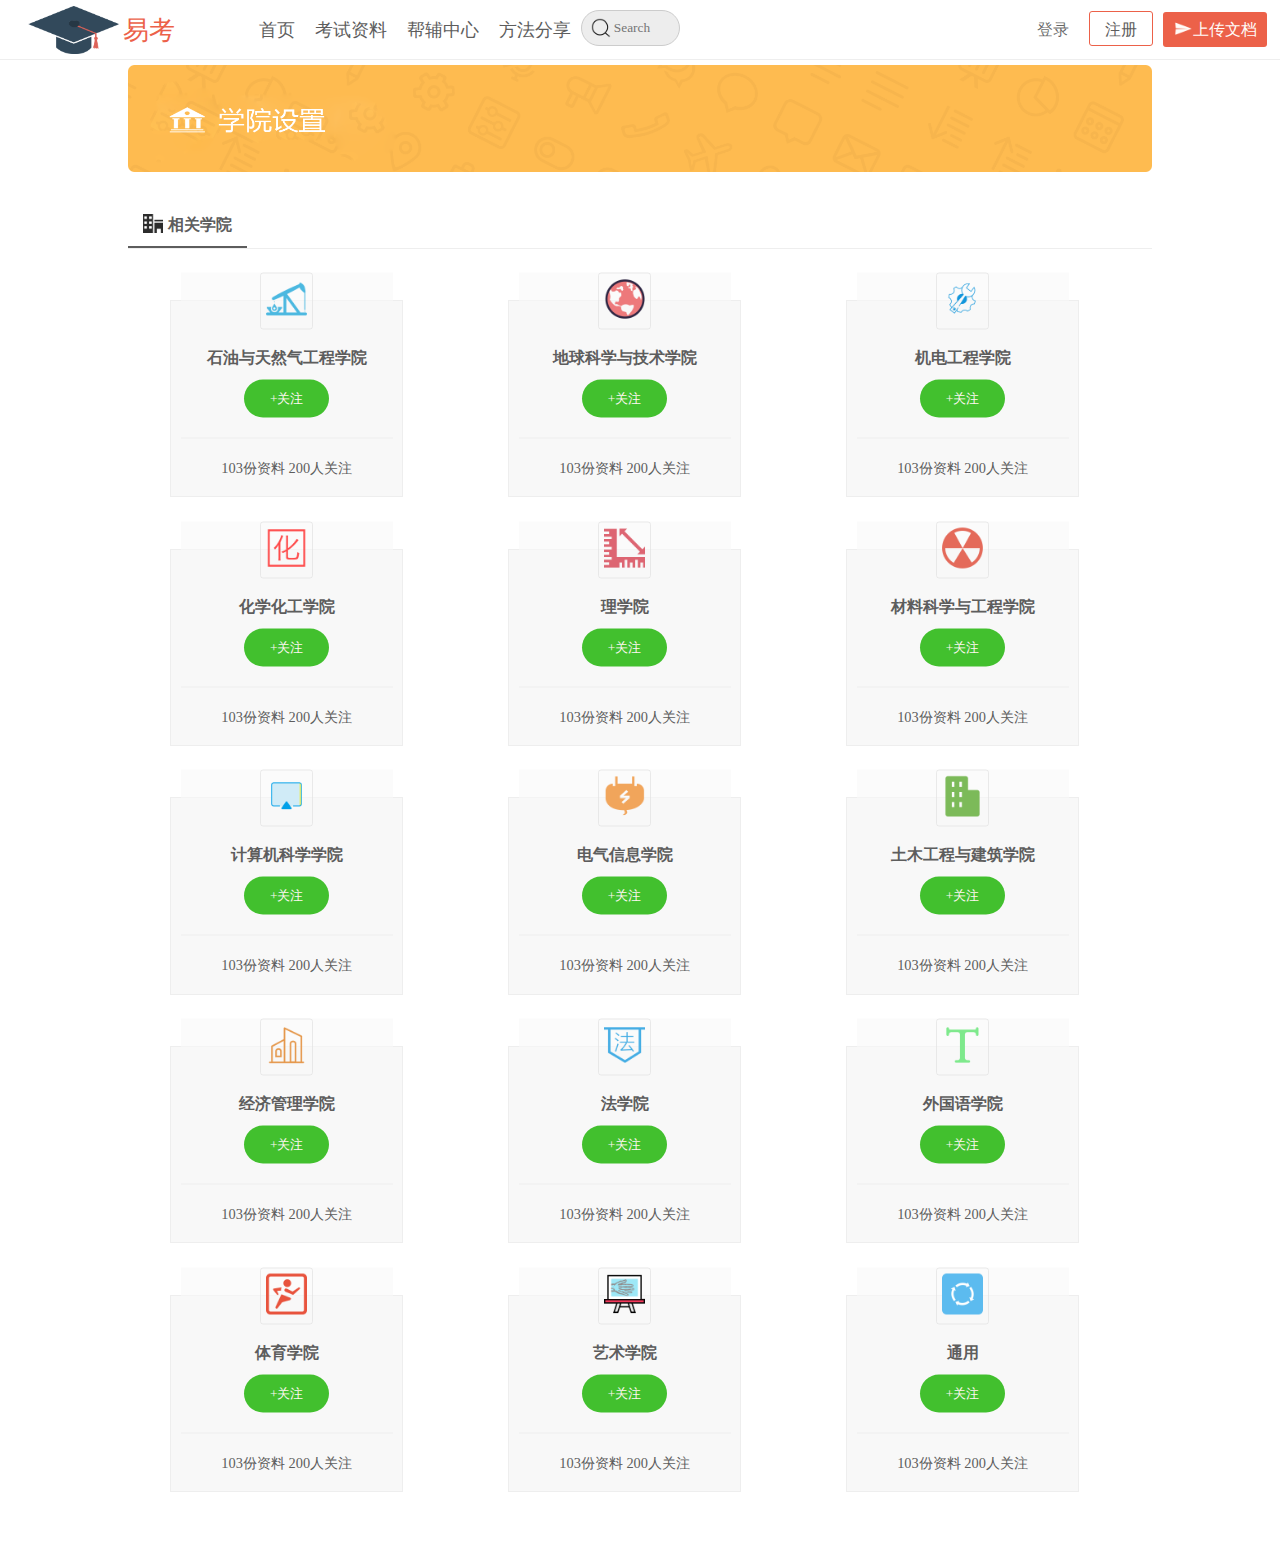
==== college.html @ b3647973 "易班轻应用设计大赛——易考" ====
<!DOCTYPE html>
<html lang="en">
<head>
    <meta charset="UTF-8">
    <title>易考——学院关注</title>
    <link type="text/css" rel="stylesheet" href="css/common.css"/>
    <link type="text/css" rel="stylesheet" href="css/college.css"/>
    <link rel="shortcut icon" href="img/logo.png">
</head>
<body>
    <header>
    <nav class="clearfloat">
        <ul>
            <li class="except"><a href="index.html"><img src="img/logo.png"/><span>易考</span></a></li>
            <li><a href="index.html">首页</a></li>
            <li><a href="college.html" target="_blank">考试资料</a></li>
            <li><a href="help.html" target="_blank">帮辅中心</a></li>
            <li><a href="share.html">方法分享</a></li>
            <li class="except" id="search">
                <form name="form1" action="" method="get">
                    <input class='searinput' type="search" placeholder="Search"/>
                </form>
            </li>
        </ul>
        <ul class="clearfloat">
            <li><a href="upload.html"><img src="img/hup.png"/>上传文档</a></li>
            <li><a href="#">注册</a></li>
            <li><a href="#">登录</a></li>
        </ul>

        <ul id="snav1" class="clearfloat">
            <li><a href="index.html"><img src="img/logo.png"/><span>易考</span></a></li>
            <li></li>
        </ul>
        <ul id="snav2">
            <li><a href="index.html">首页</a></li>
            <li><a href="college.html" target="_blank">考试资料</a></li>
            <li><a href="help.html" target="_blank">帮辅中心</a></li>
            <li><a href="share.html">方法分享</a></li>
            <li><a href="#">注册</a></li>
            <li><a href="#">登录</a></li>
            <li>
                <form name="form1" action="" method="get">
                    <input class='searinput' type="search" placeholder="Search"/>
                </form>
            </li>
        </ul>
    </nav>
</header>

    <main>
        <div id="maintitle">
            <img src="img/college.png"/>
        </div>
        <div id="maincontent">
            <div id="contnav">
                <img src="img/ld.png"/><span>相关学院</span>
            </div>
            <hr/>
            <div id="cont">
                <ul>
                    <li>
                       <ul>
                           <li><a href="#"><img src="img/sg.png"/></a></li>
                           <li><a href="#">石油与天然气工程学院</a></li>
                           <li><button>+关注</button></li>
                           <li>103份资料 200人关注</li>
                       </ul>
                    </li>
                    <li>
                        <ul>
                            <li><a href="#"><img src="img/dk.png"/></a></li>
                            <li><a href="#">地球科学与技术学院</a></li>
                            <li><button>+关注</button></li>
                            <li>103份资料 200人关注</li>
                        </ul>
                    </li>
                    <li class="except">
                        <ul>
                            <li><a href="#"><img src="img/jd.png"/></a></li>
                            <li><a href="#">机电工程学院</a></li>
                            <li><button>+关注</button></li>
                            <li>103份资料 200人关注</li>
                        </ul>
                    </li>
                    <li>
                        <ul>
                            <li><a href="#"><img src="img/hg.png"/></a></li>
                            <li><a href="#">化学化工学院</a></li>
                            <li><button>+关注</button></li>
                            <li>103份资料 200人关注</li>
                        </ul>
                    </li>
                    <li>
                        <ul>
                            <li><a href="#"><img src="img/lx.png"/></a></li>
                            <li><a href="#">理学院</a></li>
                            <li><button>+关注</button></li>
                            <li>103份资料 200人关注</li>
                        </ul>
                    </li>
                    <li class="except">
                        <ul>
                            <li><a href="#"><img src="img/cl.png"/></a></li>
                            <li><a href="#">材料科学与工程学院</a></li>
                            <li><button>+关注</button></li>
                            <li>103份资料 200人关注</li>
                        </ul>
                    </li>
                    <li>
                        <ul>
                            <li><a href="#"><img src="img/jk.png"/></a></li>
                            <li><a href="#">计算机科学学院</a></li>
                            <li><button>+关注</button></li>
                            <li>103份资料 200人关注</li>
                        </ul>
                     </li>
                    <li>
                        <ul>
                            <li><a href="#"><img src="img/dq.png"/></a></li>
                            <li><a href="#">电气信息学院</a></li>
                            <li><button>+关注</button></li>
                            <li>103份资料 200人关注</li>
                        </ul>
                    </li>
                    <li>
                        <ul>
                            <li><a href="#"><img src="img/tm.png"/></a></li>
                            <li><a href="#">土木工程与建筑学院</a></li>
                            <li><button>+关注</button></li>
                            <li>103份资料 200人关注</li>
                        </ul>
                    </li>
                    <li class="except">
                        <ul>
                            <li><a href="#"><img src="img/jg.png"/></a></li>
                            <li><a href="#">经济管理学院</a></li>
                            <li><button>+关注</button></li>
                            <li>103份资料 200人关注</li>
                        </ul>
                    </li>
                    <li>
                        <ul>
                            <li><a href="#"><img src="img/fx.png"/></a></li>
                            <li><a href="#">法学院</a></li>
                            <li><button>+关注</button></li>
                            <li>103份资料 200人关注</li>
                        </ul>
                    </li>
                    <li>
                        <ul>
                            <li><a href="#"><img src="img/wy.png"/></a></li>
                            <li><a href="#">外国语学院</a></li>
                            <li><button>+关注</button></li>
                            <li>103份资料 200人关注</li>
                        </ul>
                    </li>
                    <li class="except">
                        <ul>
                            <li><a href="#"><img src="img/ty.png"/></a></li>
                            <li><a href="#">体育学院</a></li>
                            <li><button>+关注</button></li>
                            <li>103份资料 200人关注</li>
                        </ul>
                    </li>
                    <li>
                        <ul>
                            <li><a href="#"><img src="img/ys.png"/></a></li>
                            <li><a href="#">艺术学院</a></li>
                            <li><button>+关注</button></li>
                            <li>103份资料 200人关注</li>
                        </ul>
                    </li>
                    <li class="except">
                        <ul>
                            <li><a href="#"><img src="img/pu.png"/></a></li>
                            <li><a href="#">通用</a></li>
                            <li><button>+关注</button></li>
                            <li>103份资料 200人关注</li>
                        </ul>
                     </li>
                </ul>
            </div>
        </div>
    </main>

    <script src='js/jquery-3.1.1.min.js'></script>
    <script src="js/common.js"></script>
</body>
</html>
---- css/common.css ----
@charset "utf-8";
html,body{
    min-width:800px;
}
*{
    padding:0;
    margin:0;
    -webkit-box-sizing: border-box;
    -moz-box-sizing: border-box;
    box-sizing: border-box;
    font-family: '微软雅黑';
    color: #5d5d5d;
}
.clearfloat:after{
    display: block;
    clear: both;
    content: '';
    visibility: hidden;
    height:0;
}
body{
    font-size:16px;
}
a{
    text-decoration: none;
    cursor: pointer;
}
ul{
    list-style: none;
}

/*整个布局*/
header,footer{
    width:100%;
}
main{
    width:80%;
    margin:0 auto 5vw  ;
}
header {
    position: fixed;
    top: 0;
    height: 60px;
    z-index: 100;
    background-color: #fff;
    border-bottom: 1px solid #eee;
}
form .searinput {
    background: #ededed url("../img/sear.png") no-repeat 9px center;
    background-size: 20px;
    border: 1px solid #ccc;
    padding: 9px 10px 9px 32px;
    width: 200px;
    -webkit-border-radius: 10em;
    -moz-border-radius: 10em;
    border-radius: 10em;
    outline: none;
}

@media screen and ( min-width: 860px) {
    /*header*/
   header{
       line-height: 60px;
   }
    nav ul:nth-child(3),nav>ul:nth-child(4){
        display: none;
    }
    nav ul li a {
        display: inline-block;
        padding-left: 10px;
        padding-right: 10px;
        font-size: 1.1em;
        color: #5d5d5d;
    }

    nav ul:first-child li a {
        height: 60px;
    }

    nav ul:first-child li:not(.except) a:hover {
        background-color: rgba(238, 238, 238, 0.5);
    }

    nav ul:first-child li {
        float: left;
    }

    nav ul:first-child li:first-child {
        margin-left: 1%;
        margin-right: 5%;
    }

    form .searinput {
        -webkit-appearance: textfield;
        -webkit-box-sizing: content-box;
    }

    .searinput::-webkit-search-decoration,
    .searinput::-webkit-search-decoration {
        display: none;
    }

    form .searinput {
        position: absolute;
        top: 10px;
        z-index: 100;
        width: 55px;
        transition: all .5s;
        -webkit-transition: all .5s;
        -moz-transition: all .5s;
        outline: none;
    }

    form .searinput:focus {
        width: 130px;
        background-color: #fff;
        border-color: #ecb48d;;
        -webkit-box-shadow: 0 0 5px rgb(255, 100, 80);
        -moz-box-shadow: 0 0 5px rgb(255, 100, 80);
        box-shadow: 0 0 5px rgb(255, 100, 80);
    }

    nav ul:nth-child(2) li {
        float: right;
    }

    nav ul:nth-child(2) li:first-child {
        margin-right: 1%;
    }

    nav ul li:first-child img {
        margin-bottom: 10px;
        width: 100px;
        vertical-align: middle;
    }

    nav ul li:first-child span {
        color: #ec6149;
        font-size: 1.5em;
    }

    nav ul:nth-child(2) li a {
        font-size: 1em;
    }

    nav ul:nth-child(2) li:not(last-child) a {
        display: inline-block;
        height: 35px;
        line-height: 35px;
        -webkit-border-radius: 3px;
        -moz-border-radius: 3px;
        border-radius: 3px;
    }

    nav ul:nth-child(2) li:first-child a {
        color: #fffcf9;
        background-color: #ec6149;
    }

    nav ul:nth-child(2) li:first-child a:hover {
        background-color: #ec4c38;
    }

    nav ul:nth-child(2) li:first-child a img {
        width: 20px;
        margin-top: 6px;

    }

    nav ul:nth-child(2) li:nth-child(2) a {
        border: 1px solid #ec6149;
        margin: 0 10px;
        padding: 0 15px;
    }

    nav ul:nth-child(2) li:nth-child(2) a:hover {
        border: 1px solid #ec4c38;
        background-color: #fff7f2;
    }

    nav ul:nth-child(2) li:last-child a {
        color: rgba(0, 0, 0, 0.6);
    }
}
@media screen and (max-width: 920px){
    main{
        width:95%;
    }
    nav ul:first-child li:first-child{
        margin-left:0;
        margin-right:0;
    }

}
@media screen and ( max-width: 860px) {
    header{
        width:100%;
    }
    nav>ul:first-child, nav > ul:nth-child(2) {
        display: none;
    }
    nav>ul:nth-child(3){
        width:100%;
        height:60px;
        line-height: 60px;

    }
    nav>ul:nth-child(3) li{
        float: left;
    }
    nav>ul:nth-child(3) li:first-child{
        margin-left: 1%;
    }
    nav >ul:nth-child(3) li:first-child a img{
        margin-bottom: 10px;
        width: 100px;
        vertical-align: middle;
    }
    nav>ul:nth-child(3) li:first-child a span{
        color: #ec6149;
        font-size: 1.5em;
    }
    nav>ul:nth-child(3) li:last-child{
        float: right;
        position: relative;
        top:15px;
        right:5%;
        width:31px;
        height:28px;
        background-color: #ec6149;
        -webkit-border-radius:3px;
        -moz-border-radius:3px;
        border-radius:3px;
        cursor: pointer;
    }
    nav>ul:nth-child(3) li:last-child:hover{
        background-color: #ec4a31;
        -webkit-box-shadow: 0 0 0 1px rgba(236, 74, 49, 0.22);
        -moz-box-shadow: 0 0 0 1px rgba(236, 74, 49, 0.22);
        box-shadow: 0 0 0 1px rgba(236, 74, 49, 0.22);
    }
    nav>ul:nth-child(3) li:last-child::after{
        content:'';
        position: absolute;
        width:15px;
        left:8px;
        top:0;
        -webkit-box-shadow:0 7px 0 1px #fff,0 14px 0 1px #fff,0 21px 0 1px #fff;
        -moz-box-shadow:0 7px 0 1px #fff,0 14px 0 1px #fff,0 21px 0 1px #fff;
        box-shadow:0 7px 0 1px #fff,0 14px 0 1px #fff,0 21px 0 1px #fff;
    }
    nav>ul:nth-child(4){
        position: absolute;
        z-index:100;
        top:60px;
        width:100%;
    }
    nav>ul:nth-child(4)>li{
        width:100%;
        background-color: #fff;
        text-align: center;
        line-height:25px;
        padding:5px 0;
        border-bottom:1px solid rgba(235,235,235,0.7);

    }
    nav>ul:nth-child(4)>li>a{
        text-align: center;
        color: #ec4a31;
    }
    nav>ul:nth-child(4)>li:hover{
        background-color: #eeeeee;
    }

}
---- css/college.css ----
main #maintitle{
    width:100%;
    margin: 65px 0 3vw 0;
}
#maintitle img{
    width:100%;
}
main #maincontent #contnav{
    display: inline-block;
    padding:0 15px 10px 15px;
    border-bottom:2px solid #5d5d5d;
}
#contnav img{
    width:20px;
    vertical-align: -3px;
    margin-right:5px;
}
#contnav span{
    font-weight:600;
}
#maincontent hr{
    height:1px;
    border:none;
    border-top:1px solid #eee;
    margin-bottom: 4vw;
}
#maincontent #cont>ul>li{
    float: left;
    width:31%;
    margin-right:2%;
    text-align: center;
}
#maincontent #cont>ul>li:hover ul{
    /*-webkit-box-shadow: 0 0 1px  #ddd;*/
    /*-moz-box-shadow: 0 hoff voff blur color;*/
    box-shadow: 0 0 4px #bbb;
}
.except{
      margin-right:0;
  }
#cont>ul>li>ul{
    display: inline-block;
    border:1px solid #eee;
    margin-bottom: 4vw;
    padding:0 3% 3% 3%;
    background-color: #f8f8f8;
}
#cont>ul>li>ul>li{
    -webkit-transform: translateY(-50%);
    -moz-transform: translateY(-50%);
    -ms-transform: translateY(-50%);
    -o-transform: translateY(-50%);
    transform: translateY(-50%);
}
#cont>ul>li>ul>li:first-child{
    display: inline-block;
    background-color: rgba(248,248,248,0.6);
}
#cont>ul>li>ul>li:first-child>a{
    width:25%;
    display: inline-block;
    -webkit-border-radius:3px;
    -moz-border-radius:3px;
    border-radius:3px;
    border:1px solid rgba(221,221,221,0.6);
    padding:5px;
}
#cont>ul>li>ul>li>a>img{
    width:100%;
}
#cont>ul>li>ul>li:nth-child(2)>a{
    font-weight:600;
    color: #5d5d5d;
}
#cont>ul>li>ul>li:nth-child(3){
    border-bottom:1px solid #eee;
}
#cont>ul>li>ul>li:nth-child(3)>button{
    display: block;
    border:none;
    outline:none;
    -webkit-border-radius: 20px;
    -moz-border-radius: 20px;
    border-radius:20px;
    width:40%;
    margin:30px auto  20px auto;
    padding:10px 20px;
    background-color: #42c02e;
    color: #fff7f2;
    -webkit-transition: all  0.3s;
    -moz-transition: all 0.3s;
    -o-transition: all 0.3s;
    transition: all 0.3s;
    cursor: pointer;
}
#cont>ul>li>ul>li:nth-child(3)>button:hover{
    width:43%;
    background-color: #24c012;
}
#cont>ul>li>ul>li:last-child{
    font-size: 0.9em;
}
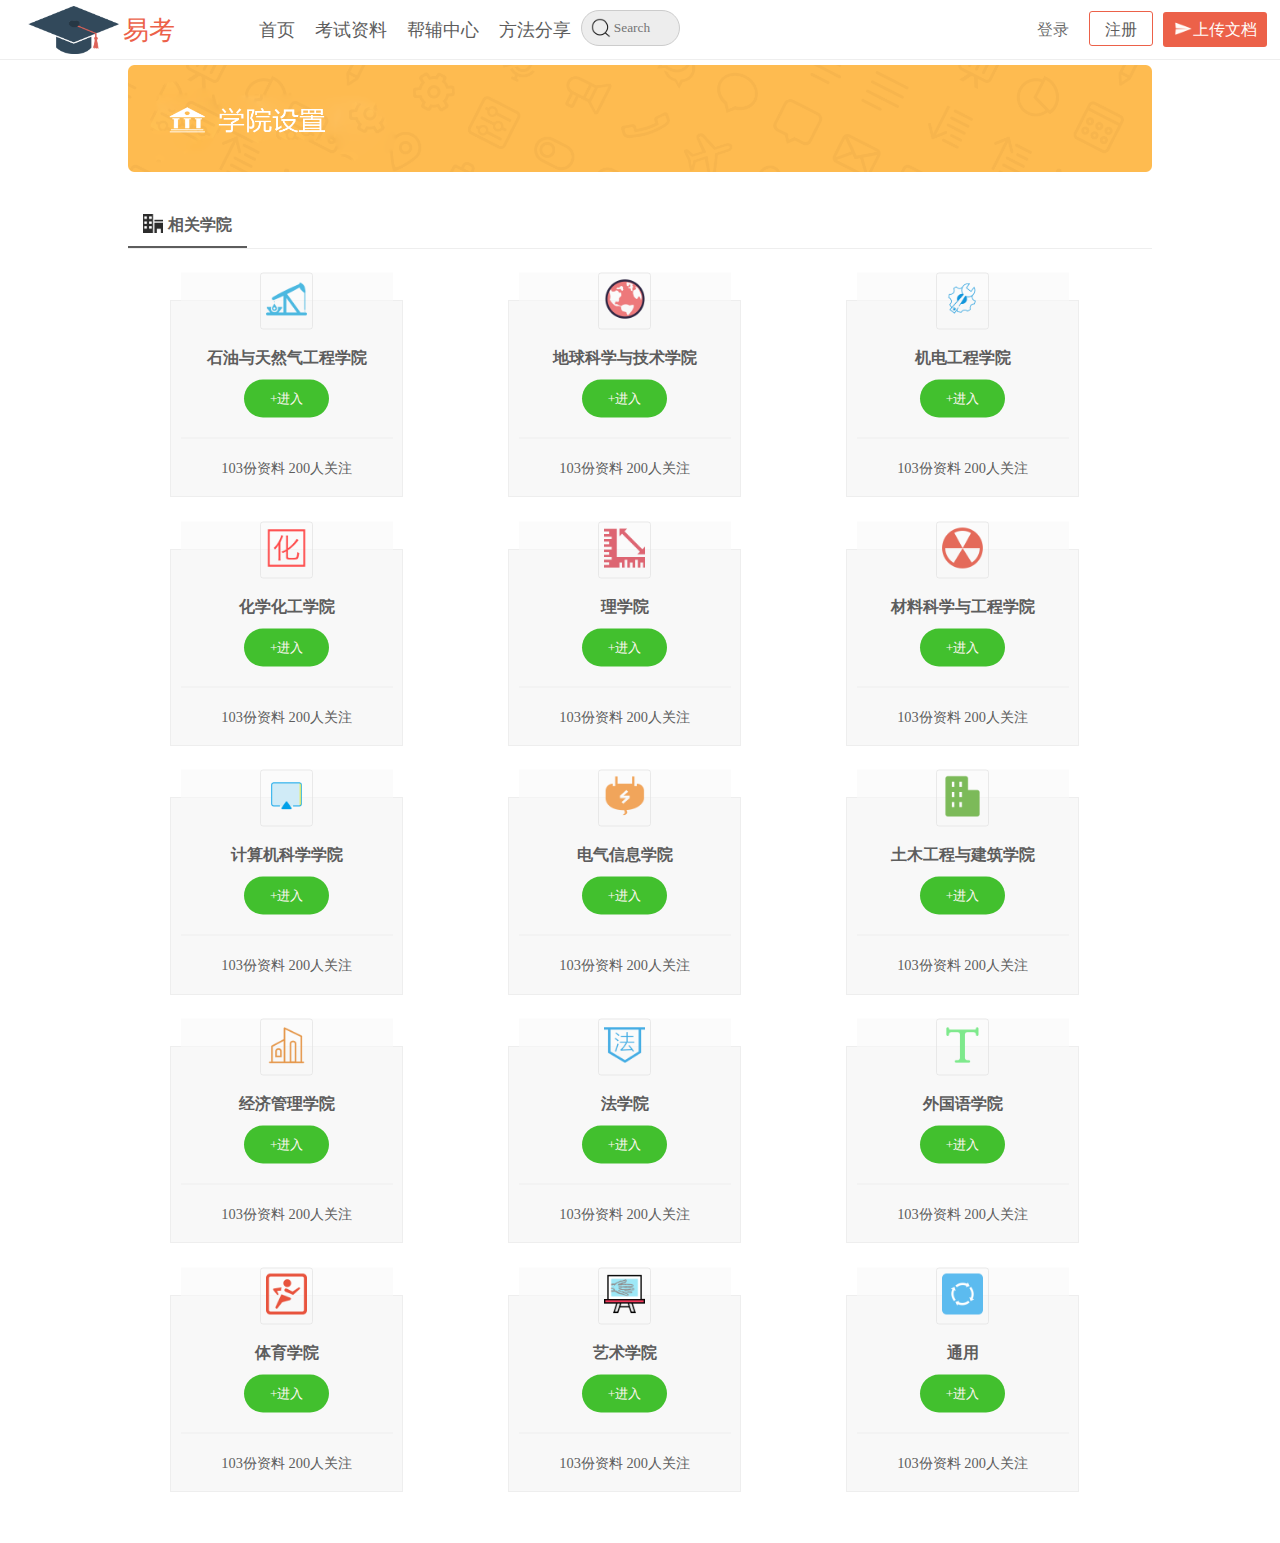
==== commit 17a2d235: "易班轻应用设计大赛——易考" ====
--- a/college.html
+++ b/college.html
@@ -8,13 +8,13 @@
     <link rel="shortcut icon" href="img/logo.png">
 </head>
 <body>
-    <header>
+<header>
     <nav class="clearfloat">
         <ul>
             <li class="except"><a href="index.html"><img src="img/logo.png"/><span>易考</span></a></li>
             <li><a href="index.html">首页</a></li>
-            <li><a href="college.html" target="_blank">考试资料</a></li>
-            <li><a href="help.html" target="_blank">帮辅中心</a></li>
+            <li><a href="college.html">考试资料</a></li>
+            <li><a href="help.html">帮辅中心</a></li>
             <li><a href="share.html">方法分享</a></li>
             <li class="except" id="search">
                 <form name="form1" action="" method="get">
@@ -23,7 +23,7 @@
             </li>
         </ul>
         <ul class="clearfloat">
-            <li><a href="upload.html"><img src="img/hup.png"/>上传文档</a></li>
+            <li><a href="upload.html" target="_blank"><img src="img/hup.png"/>上传文档</a></li>
             <li><a href="#">注册</a></li>
             <li><a href="#">登录</a></li>
         </ul>
@@ -34,8 +34,8 @@
         </ul>
         <ul id="snav2">
             <li><a href="index.html">首页</a></li>
-            <li><a href="college.html" target="_blank">考试资料</a></li>
-            <li><a href="help.html" target="_blank">帮辅中心</a></li>
+            <li><a href="college.html">考试资料</a></li>
+            <li><a href="help.html">帮辅中心</a></li>
             <li><a href="share.html">方法分享</a></li>
             <li><a href="#">注册</a></li>
             <li><a href="#">登录</a></li>
@@ -63,7 +63,7 @@
                        <ul>
                            <li><a href="#"><img src="img/sg.png"/></a></li>
                            <li><a href="#">石油与天然气工程学院</a></li>
-                           <li><button>+关注</button></li>
+                           <li><button>+进入</button></li>
                            <li>103份资料 200人关注</li>
                        </ul>
                     </li>
@@ -71,7 +71,7 @@
                         <ul>
                             <li><a href="#"><img src="img/dk.png"/></a></li>
                             <li><a href="#">地球科学与技术学院</a></li>
-                            <li><button>+关注</button></li>
+                            <li><button>+进入</button></li>
                             <li>103份资料 200人关注</li>
                         </ul>
                     </li>
@@ -79,7 +79,7 @@
                         <ul>
                             <li><a href="#"><img src="img/jd.png"/></a></li>
                             <li><a href="#">机电工程学院</a></li>
-                            <li><button>+关注</button></li>
+                            <li><button>+进入</button></li>
                             <li>103份资料 200人关注</li>
                         </ul>
                     </li>
@@ -87,7 +87,7 @@
                         <ul>
                             <li><a href="#"><img src="img/hg.png"/></a></li>
                             <li><a href="#">化学化工学院</a></li>
-                            <li><button>+关注</button></li>
+                            <li><button>+进入</button></li>
                             <li>103份资料 200人关注</li>
                         </ul>
                     </li>
@@ -95,7 +95,7 @@
                         <ul>
                             <li><a href="#"><img src="img/lx.png"/></a></li>
                             <li><a href="#">理学院</a></li>
-                            <li><button>+关注</button></li>
+                            <li><button>+进入</button></li>
                             <li>103份资料 200人关注</li>
                         </ul>
                     </li>
@@ -103,7 +103,7 @@
                         <ul>
                             <li><a href="#"><img src="img/cl.png"/></a></li>
                             <li><a href="#">材料科学与工程学院</a></li>
-                            <li><button>+关注</button></li>
+                            <li><button>+进入</button></li>
                             <li>103份资料 200人关注</li>
                         </ul>
                     </li>
@@ -111,7 +111,7 @@
                         <ul>
                             <li><a href="#"><img src="img/jk.png"/></a></li>
                             <li><a href="#">计算机科学学院</a></li>
-                            <li><button>+关注</button></li>
+                            <li><button>+进入</button></li>
                             <li>103份资料 200人关注</li>
                         </ul>
                      </li>
@@ -119,7 +119,7 @@
                         <ul>
                             <li><a href="#"><img src="img/dq.png"/></a></li>
                             <li><a href="#">电气信息学院</a></li>
-                            <li><button>+关注</button></li>
+                            <li><button>+进入</button></li>
                             <li>103份资料 200人关注</li>
                         </ul>
                     </li>
@@ -127,7 +127,7 @@
                         <ul>
                             <li><a href="#"><img src="img/tm.png"/></a></li>
                             <li><a href="#">土木工程与建筑学院</a></li>
-                            <li><button>+关注</button></li>
+                            <li><button>+进入</button></li>
                             <li>103份资料 200人关注</li>
                         </ul>
                     </li>
@@ -135,7 +135,7 @@
                         <ul>
                             <li><a href="#"><img src="img/jg.png"/></a></li>
                             <li><a href="#">经济管理学院</a></li>
-                            <li><button>+关注</button></li>
+                            <li><button>+进入</button></li>
                             <li>103份资料 200人关注</li>
                         </ul>
                     </li>
@@ -143,7 +143,7 @@
                         <ul>
                             <li><a href="#"><img src="img/fx.png"/></a></li>
                             <li><a href="#">法学院</a></li>
-                            <li><button>+关注</button></li>
+                            <li><button>+进入</button></li>
                             <li>103份资料 200人关注</li>
                         </ul>
                     </li>
@@ -151,7 +151,7 @@
                         <ul>
                             <li><a href="#"><img src="img/wy.png"/></a></li>
                             <li><a href="#">外国语学院</a></li>
-                            <li><button>+关注</button></li>
+                            <li><button>+进入</button></li>
                             <li>103份资料 200人关注</li>
                         </ul>
                     </li>
@@ -159,7 +159,7 @@
                         <ul>
                             <li><a href="#"><img src="img/ty.png"/></a></li>
                             <li><a href="#">体育学院</a></li>
-                            <li><button>+关注</button></li>
+                            <li><button>+进入</button></li>
                             <li>103份资料 200人关注</li>
                         </ul>
                     </li>
@@ -167,7 +167,7 @@
                         <ul>
                             <li><a href="#"><img src="img/ys.png"/></a></li>
                             <li><a href="#">艺术学院</a></li>
-                            <li><button>+关注</button></li>
+                            <li><button>+进入</button></li>
                             <li>103份资料 200人关注</li>
                         </ul>
                     </li>
@@ -175,7 +175,7 @@
                         <ul>
                             <li><a href="#"><img src="img/pu.png"/></a></li>
                             <li><a href="#">通用</a></li>
-                            <li><button>+关注</button></li>
+                            <li><button>+进入</button></li>
                             <li>103份资料 200人关注</li>
                         </ul>
                      </li>
--- a/css/common.css
+++ b/css/common.css
@@ -178,8 +178,37 @@
         background-color: #fff7f2;
     }
 
-    nav ul:nth-child(2) li:last-child a {
+    nav ul:nth-child(2) li:nth-child(3) a {
         color: rgba(0, 0, 0, 0.6);
+    }
+    nav ul:nth-child(2) li:nth-child(4)>a{
+        height:60px;
+        line-height:60px;
+        display: block;
+    }
+
+    nav ul:nth-child(2) li:nth-child(4)>a>img{
+        width:30px;
+        height:30px;
+        vertical-align:middle;
+    }
+    nav ul:nth-child(2) li:nth-child(4)>ul{
+        position: absolute;
+        z-index:100;
+    }
+    nav ul:nth-child(2) li:nth-child(4)>ul>li{
+        position: relative;
+        left:-55%;
+        display: inline-block;
+        height:35px;
+        line-height:35px;
+    }
+    nav >ul:nth-child(2) li:nth-child(4)>ul>li:last-child{
+        cursor: pointer;
+        left:-56%;
+        background-color:#fff;
+        color: #ec4a31;
+        padding:0 10px;
     }
 }
 @media screen and (max-width: 920px){
@@ -264,6 +293,23 @@
         border-bottom:1px solid rgba(235,235,235,0.7);
 
     }
+    nav>ul:nth-child(4)>li:last-child{
+        border-bottom:1px solid #ddd;
+    }
+    nav>ul:nth-child(4)>li:last-child a{
+        display: inline-block;
+        padding-right:20px;
+        font-size:0.8em;
+    }
+    nav>ul:nth-child(4)>li:last-child>a>img{
+        width:30px;
+        vertical-align: middle;
+    }
+    nav>ul:nth-child(4)>li:last-child>span{
+        cursor: pointer;
+        color: #ec4a31;
+        font-size:0.8em;
+    }
     nav>ul:nth-child(4)>li>a{
         text-align: center;
         color: #ec4a31;
@@ -272,4 +318,5 @@
         background-color: #eeeeee;
     }
 
+
 }